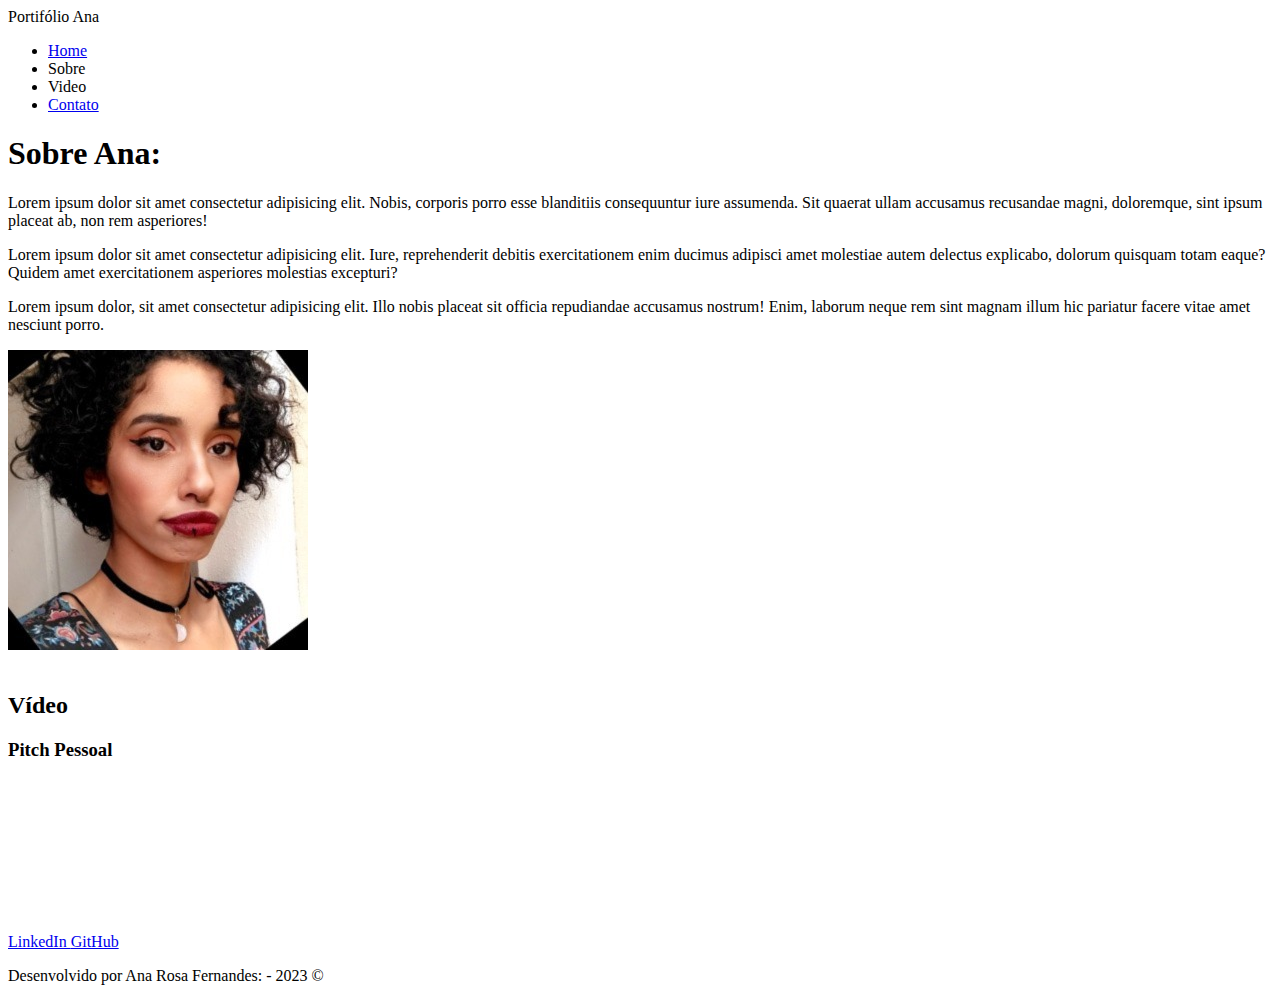
==== index.html @ 9e0f4c59 "Adicionando HTML das pags HOME e CONTATO" ====
<!DOCTYPE html>
<html lang="pt-br">
<head>
  <meta charset="UTF-8">
  <meta http-equiv="X-UA-Compatible" content="IE=edge">
  <meta name="viewport" content="width=device-width, initial-scale=1.0">
  <title>Portifólio</title>
</head>
<body>
  <nav>
    <div>
      <span>Portifólio Ana</span>
    </div>

    <ul>
      <li><a href="index.html">Home</a></li>
      <li>Sobre</li>
      <li>Video</li>
      <li><a href="contato.html">Contato</a></li>
    </ul>
  </nav>
  
  <main>
    <h1>Sobre Ana:</h1>
    <section>
      <div>
      <p>Lorem ipsum dolor sit amet consectetur adipisicing elit. Nobis, corporis porro esse blanditiis consequuntur iure assumenda. Sit quaerat ullam accusamus recusandae magni, doloremque, sint ipsum placeat ab, non rem asperiores!</p>
      <p>Lorem ipsum dolor sit amet consectetur adipisicing elit. Iure, reprehenderit debitis exercitationem enim ducimus adipisci amet molestiae autem delectus explicabo, dolorum quisquam totam eaque? Quidem amet exercitationem asperiores molestias excepturi?</p>
      <p>Lorem ipsum dolor, sit amet consectetur adipisicing elit. Illo nobis placeat sit officia repudiandae accusamus nostrum! Enim, laborum neque rem sint magnam illum hic pariatur facere vitae amet nesciunt porro.</p>
      <img src="assets/images/foto 300.jpg" alt="Foto da Ana, uma mulher negra de cabelo curto e castanho escuro com olhos de cor castanho escuro 3 piercings no lábio inferior e 1 no septo e usando um batom vermelho escuro">
      </div>
      <img src="" alt="">
    </section>
    <h2>Vídeo</h2>
    <section>
      <h3>Pitch Pessoal</h3>
      <video src=""></video> 
    </section>
  </main>
  <footer>
    <div>
      <a href="http://www.linkedin.com/in/anarosafernandes" target="_blank" >
        LinkedIn
      </a>
      <a href="http://www.github.com/hyarmen" target="_blank">
        GitHub
      </a>
      <a href="http://" target="_blank"></a>
    </div>
    <p>Desenvolvido por Ana Rosa Fernandes: - 2023 &copy;</p>
  </footer>
  
</body>
</html>
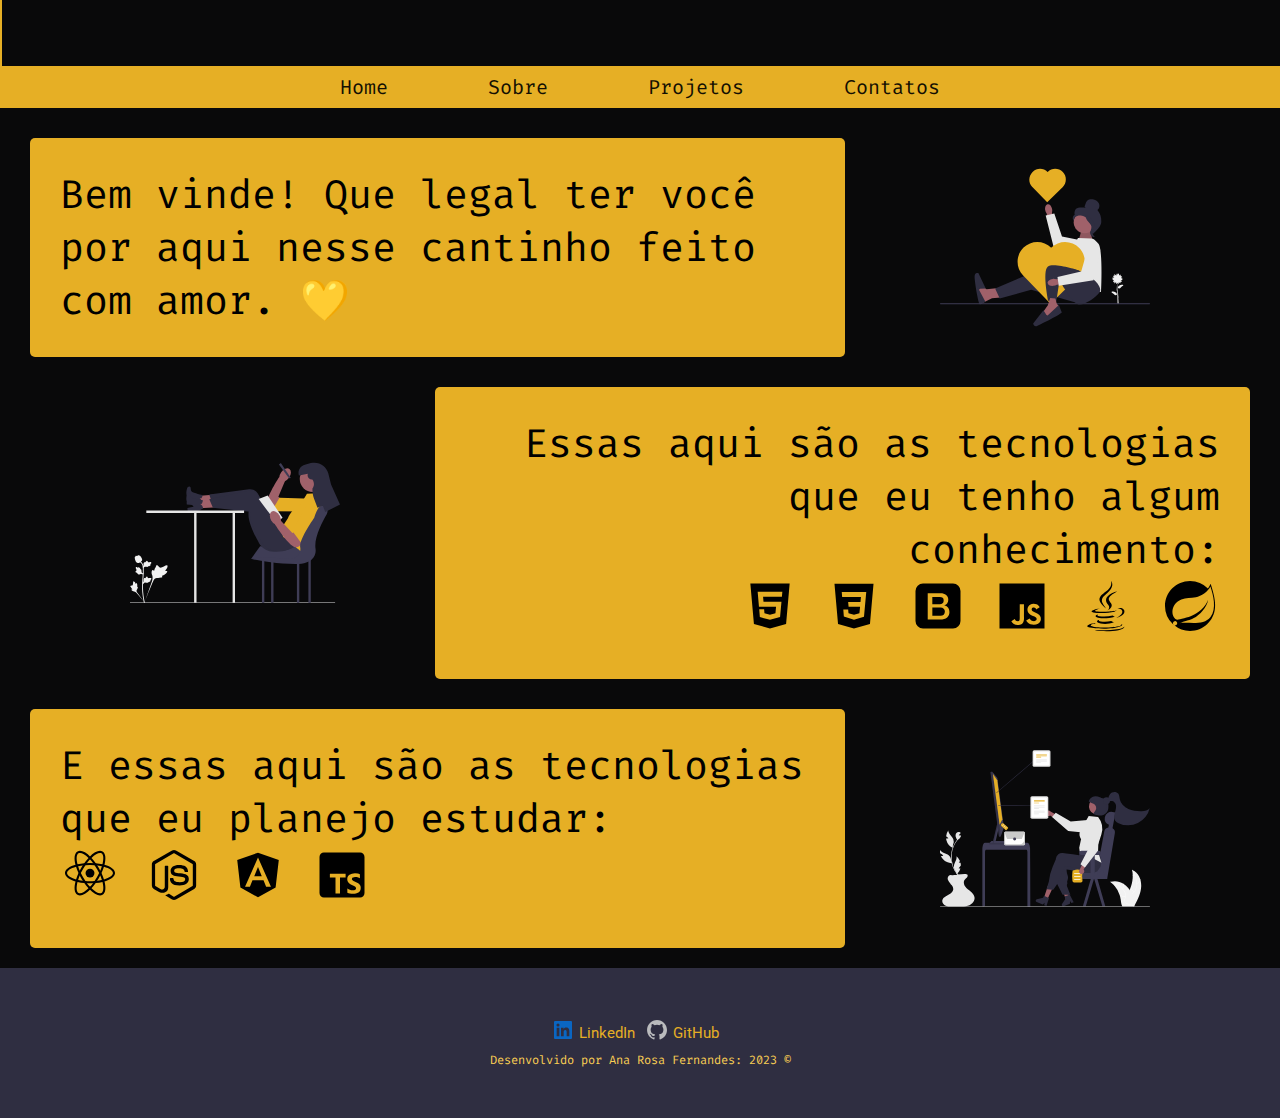
==== commit 546e4656: "criacao de todas pages html com estilizacao basica" ====
--- a/index.html
+++ b/index.html
@@ -5,49 +5,65 @@
   <meta http-equiv="X-UA-Compatible" content="IE=edge">
   <meta name="viewport" content="width=device-width, initial-scale=1.0">
   <title>Portifólio</title>
+  <link rel="stylesheet" href="assets/css/style.css">
+  <link rel="stylesheet" href="assets/css/index.css">
 </head>
 <body>
   <nav>
     <div>
-      <span>Portifólio Ana</span>
+      <h1 class="titulo">Portifólio - Ana Rosa Fernandes</h1>
     </div>
 
-    <ul>
+    <ul class="menu">
       <li><a href="index.html">Home</a></li>
-      <li>Sobre</li>
-      <li>Video</li>
-      <li><a href="contato.html">Contato</a></li>
+      <li><a href="sobre.html">Sobre</a></li>
+      <li><a href="projetos.html">Projetos</a></li>
+      <li><a href="contato.html">Contatos</a></li>
     </ul>
   </nav>
   
   <main>
-    <h1>Sobre Ana:</h1>
-    <section>
-      <div>
-      <p>Lorem ipsum dolor sit amet consectetur adipisicing elit. Nobis, corporis porro esse blanditiis consequuntur iure assumenda. Sit quaerat ullam accusamus recusandae magni, doloremque, sint ipsum placeat ab, non rem asperiores!</p>
-      <p>Lorem ipsum dolor sit amet consectetur adipisicing elit. Iure, reprehenderit debitis exercitationem enim ducimus adipisci amet molestiae autem delectus explicabo, dolorum quisquam totam eaque? Quidem amet exercitationem asperiores molestias excepturi?</p>
-      <p>Lorem ipsum dolor, sit amet consectetur adipisicing elit. Illo nobis placeat sit officia repudiandae accusamus nostrum! Enim, laborum neque rem sint magnam illum hic pariatur facere vitae amet nesciunt porro.</p>
-      <img src="assets/images/foto 300.jpg" alt="Foto da Ana, uma mulher negra de cabelo curto e castanho escuro com olhos de cor castanho escuro 3 piercings no lábio inferior e 1 no septo e usando um batom vermelho escuro">
-      </div>
-      <img src="" alt="">
-    </section>
-    <h2>Vídeo</h2>
-    <section>
-      <h3>Pitch Pessoal</h3>
-      <video src=""></video> 
-    </section>
+    <div class="sec1">
+      <p class="intro">Bem vinde! Que legal ter você por aqui nesse cantinho feito com amor. 💛</p>
+      <img class="heart" src="assets/images/undraw_appreciation_42fa.svg" alt="desenho de uma mulher preta sentada no chão mostrando um coração amarelo">
+    </div>
+    
+    <div class="sec2">
+      <img class="study" src="assets/images/undraw_exams_re_4ios.svg" alt="esenho de uma mulher preta sentada em uma cadeira com os pés em cima da mesa enquanto olha pra um papel e segura uma caneta">
+      <p class="tec">Essas aqui são as tecnologias que eu tenho algum conhecimento:
+        <br>
+        <abbr title="HTML"><img src="assets/icons/svg/bxl-html5.svg" alt="logo do HTML5"></abbr>
+        <abbr title="CSS"><img src="assets/icons/svg/bxl-css3.svg" alt="logo do CSS3"></abbr>
+        <abbr title="Bootstrap"><img src="assets/icons/svg/bxl-bootstrap.svg" alt="logo do framework  Bootstrap"></abbr>
+        <abbr title="JavaScript"><img src="assets/icons/svg/bxl-javascript.svg" alt="logo do JavaScript"></abbr>
+        <abbr title="Java"><img src="assets/icons/svg/bxl-java.svg" alt="logo do Java"></abbr>
+        <abbr title="Spring Boot"><img src="assets/icons/svg/bxl-spring-boot.svg" alt="logo do framework Spring Boot"></abbr>
+      </p>
+    </div>
+    
+    <div class="sec3">
+      <p class="plano">E essas aqui são as tecnologias que eu planejo estudar:
+        <br>
+        <abbr title="React"><img src="assets/icons/svg/bxl-react.svg" alt="logo react"></abbr>
+        <abbr title="NodeJs"><img src="assets/icons/svg/bxl-nodejs.svg" alt="logo nodejs"></abbr>
+        <abbr title="Angular"><img src="assets/icons/svg/bxl-angular.svg" alt="logo angular"></abbr>
+        <abbr title="TypeScript"><img src="assets/icons/svg/bxl-typescript.svg" alt="logo TypeScript"></abbr>
+      </p>
+      <img class="planning" src="assets/images/undraw_organizing_projects_re_9p1k.svg" alt="desenho de uma mulher preta sentada em uma cadeira em frente ao computador organizando seus projetos">
+    </div>
   </main>
+
   <footer>
     <div>
       <a href="http://www.linkedin.com/in/anarosafernandes" target="_blank" >
-        LinkedIn
+        <img class="linkedin" src="assets/icons/svg/bxl-linkedin-square.svg" alt="logo do linkedin"> LinkedIn
       </a>
       <a href="http://www.github.com/hyarmen" target="_blank">
-        GitHub
+        <img class="github" src="assets/icons/svg/bxl-github.svg" alt="logo do github"> GitHub
       </a>
       <a href="http://" target="_blank"></a>
     </div>
-    <p>Desenvolvido por Ana Rosa Fernandes: - 2023 &copy;</p>
+    <p>Desenvolvido por Ana Rosa Fernandes: 2023 &copy;</p>
   </footer>
   
 </body>
--- a/assets/css/style.css
+++ b/assets/css/style.css
@@ -0,0 +1,134 @@
+@import url('https://fonts.googleapis.com/css2?family=Fira+Code&family=Roboto:wght@300&display=swap');
+
+:root {
+  font-size: 62.5%;
+  --fira-code: 'Fira Code', monospace;
+  --roboto-mono: 'Roboto', sans-serif;
+
+  --bg-page: #09090A;
+  --bg-nav: #3a53e3;
+  --bg-sobre: #f8cd53;
+  --bg-footer: #29282b;
+  --bg-nav-hover: #ffc93f;
+
+  --font-padrao: #000;
+  --font-nav: #fff;
+  --font-by:orange;
+  --font-button-hover:#e6af25;
+
+  --cor-sombra: #C0C0C0;
+  --cor-sombra-hover: #191970;
+  --cor-button-hover: #191970;
+  --cor-placeholder-effect: #191970;
+}
+
+* {
+  margin: 0;
+  padding: 0;
+  box-sizing: border-box;
+}
+
+body {
+  background-color: var(--bg-page);
+}
+
+.titulo {
+  font-weight: 300;
+  display: flex;
+  justify-content: center;
+  font-size: 5rem;
+  font-family: var(--fira-code);
+  margin-right: 0;
+  white-space: nowrap;
+  overflow: hidden;
+  position: relative;
+  color: #e6af25;
+}
+
+.titulo::after {
+  content: "";
+  position: absolute;
+  left: 0;
+  height: 100%;
+  width: 100%;
+  background: var(--bg-page);
+  border-left: 2px solid #e6af25;
+  animation: blinkCursor 700ms infinite normal, typing 6s steps(40) 1s normal both;
+}
+
+@keyframes typing {
+  100%{
+    left: 90%;
+  
+  }
+}
+
+@keyframes blinkCursor {
+  from{
+    border-left: 2px solid #e6af25;
+  }
+  to{
+    border-left: transparent;
+  }
+}
+
+.menu{
+  display: flex;
+  justify-content: center;
+  background-color: #e6af25;
+}
+
+a{
+  text-decoration: none;
+  color: rgb(20, 15, 2);
+}
+
+a:visited{
+  color: black;
+}
+
+li {
+  display: inline;
+  padding: 8px 50px;
+  font-size: 2rem;
+  font-family: var(--fira-code);
+  margin: 0;
+  transition: all 200ms ease-in-out;
+}
+
+li:hover {
+  background-color: var(--bg-nav-hover);
+  padding: 8px 50px;
+  margin: 0;
+}
+
+footer p{
+  color: #f8cd53;
+  font-family: var(--fira-code);
+  font-size: 1.2rem;
+}
+
+footer img {
+  vertical-align: text-bottom;
+}
+
+footer a {
+  font-family: var(--roboto-mono);
+  color: #e6af25;
+  font-size: 1.5rem;
+}
+
+footer div {
+  display: flex;
+  gap: 10px;
+  margin-bottom: 10px;
+}
+
+footer {
+  display: flex;
+  flex-direction: column;
+  align-items: center;
+  margin-top: 20px;
+  background-color: #2F2E41;
+  padding: 50px;
+}
--- a/assets/css/index.css
+++ b/assets/css/index.css
@@ -0,0 +1,77 @@
+@import url('https://fonts.googleapis.com/css2?family=Fira+Code&family=Roboto:wght@300&display=swap');
+
+:root {
+  font-size: 62.5%;
+  --fira-code: 'Fira Code', monospace;
+  --roboto-mono: 'Roboto', sans-serif;
+}
+
+div.sec1 {
+  display: flex;
+  justify-content: center;
+}
+
+p.intro {
+  text-align: left;
+  font-size: 4rem;
+  margin: 30px 35px 0 30px;
+  background: #e6af25;
+  padding: 30px;
+  font-family: var(--fira-code);
+  border-radius: 5px;
+}
+
+img.heart {
+  width: 30rem;
+  padding: 10px 30px 10px 60px;
+  margin: 30px 100px 0 0;
+}
+
+div.sec2 {
+  display: flex;
+  justify-content: center;
+}
+
+img.study {
+  width: 30rem;
+  padding: 10px 60px 10px 30px;
+  margin: 30px 0 0 100px;
+}
+
+p.tec {
+  text-align: right;
+  font-size: 4rem;
+  margin: 30px 30px 0 35px;
+  background: #e6af25;
+  padding: 30px;
+  font-family: var(--fira-code);
+  border-radius: 5px;
+}
+p.tec img {
+  width: 60px;
+}
+
+div.sec3 {
+  display: flex;
+  justify-content: center;
+}
+
+p.plano {
+  text-align: left;
+  font-size: 4rem;
+  margin: 30px 35px 0 30px;
+  background: #e6af25;
+  padding: 30px;
+  font-family: var(--fira-code);
+  border-radius: 5px;
+}
+
+p.plano img {
+  width: 60px;
+}
+
+img.planning {
+  width: 30rem;
+  padding: 10px 30px 10px 60px;
+  margin: 30px 100px 0 0;
+}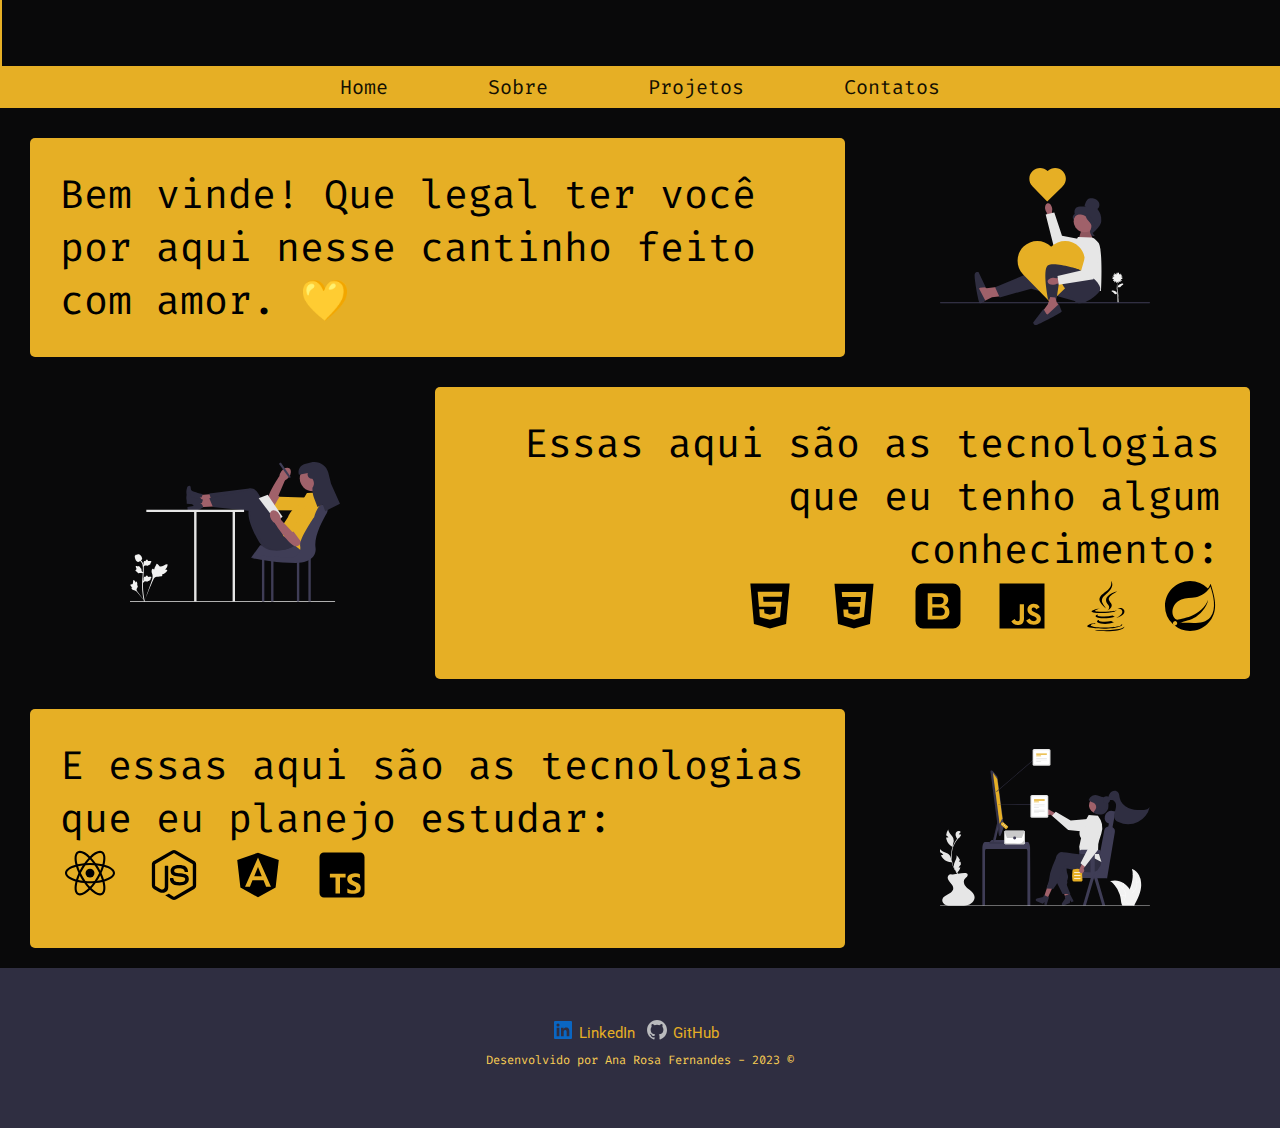
==== commit ee5a3557: "organizacao de arquivos css, adicao de classes e ids, criacao do js para pag contatos" ====
--- a/index.html
+++ b/index.html
@@ -4,7 +4,7 @@
   <meta charset="UTF-8">
   <meta http-equiv="X-UA-Compatible" content="IE=edge">
   <meta name="viewport" content="width=device-width, initial-scale=1.0">
-  <title>Portifólio</title>
+  <title>Portifólio Ana Rosa</title>
   <link rel="stylesheet" href="assets/css/style.css">
   <link rel="stylesheet" href="assets/css/index.css">
 </head>
@@ -15,46 +15,59 @@
     </div>
 
     <ul class="menu">
-      <li><a href="index.html">Home</a></li>
-      <li><a href="sobre.html">Sobre</a></li>
-      <li><a href="projetos.html">Projetos</a></li>
-      <li><a href="contato.html">Contatos</a></li>
+      <li><a class="menuHeader" href="index.html">Home</a></li>
+      <li><a class="menuHeader" href="sobre.html">Sobre</a></li>
+      <li><a class="menuHeader" href="projetos.html">Projetos</a></li>
+      <li><a class="menuHeader" href="contato.html">Contatos</a></li>
     </ul>
   </nav>
   
   <main>
-    <div class="sec1">
-      <p class="intro">Bem vinde! Que legal ter você por aqui nesse cantinho feito com amor. 💛</p>
-      <img class="heart" src="assets/images/undraw_appreciation_42fa.svg" alt="desenho de uma mulher preta sentada no chão mostrando um coração amarelo">
+    <div class="container-home">
+      <div>
+        <p class="intro">Bem vinde! Que legal ter você por aqui nesse cantinho feito com amor. 💛</p>
+      </div>
+
+      <div>
+        <img class="heart" src="assets/images/undraw_appreciation_42fa.svg" alt="desenho de uma mulher preta sentada no chão mostrando um coração amarelo">
+     </div>
     </div>
     
-    <div class="sec2">
-      <img class="study" src="assets/images/undraw_exams_re_4ios.svg" alt="esenho de uma mulher preta sentada em uma cadeira com os pés em cima da mesa enquanto olha pra um papel e segura uma caneta">
-      <p class="tec">Essas aqui são as tecnologias que eu tenho algum conhecimento:
-        <br>
-        <abbr title="HTML"><img src="assets/icons/svg/bxl-html5.svg" alt="logo do HTML5"></abbr>
-        <abbr title="CSS"><img src="assets/icons/svg/bxl-css3.svg" alt="logo do CSS3"></abbr>
-        <abbr title="Bootstrap"><img src="assets/icons/svg/bxl-bootstrap.svg" alt="logo do framework  Bootstrap"></abbr>
-        <abbr title="JavaScript"><img src="assets/icons/svg/bxl-javascript.svg" alt="logo do JavaScript"></abbr>
-        <abbr title="Java"><img src="assets/icons/svg/bxl-java.svg" alt="logo do Java"></abbr>
-        <abbr title="Spring Boot"><img src="assets/icons/svg/bxl-spring-boot.svg" alt="logo do framework Spring Boot"></abbr>
-      </p>
+    <div class="container-home">
+      <div>
+        <img class="study" src="assets/images/undraw_exams_re_4ios.svg" alt="esenho de uma mulher preta sentada em uma cadeira com os pés em cima da mesa enquanto olha pra um papel e segura uma caneta">
+      </div>
+      <div>
+        <p class="tec">Essas aqui são as tecnologias que eu tenho algum conhecimento:
+          <br>
+          <abbr title="HTML"><img src="assets/icons/svg/bxl-html5.svg" alt="logo do HTML5"></abbr>
+          <abbr title="CSS"><img src="assets/icons/svg/bxl-css3.svg" alt="logo do CSS3"></abbr>
+          <abbr title="Bootstrap"><img src="assets/icons/svg/bxl-bootstrap.svg" alt="logo do framework  Bootstrap"></abbr>
+          <abbr title="JavaScript"><img src="assets/icons/svg/bxl-javascript.svg" alt="logo do JavaScript"></abbr>
+          <abbr title="Java"><img src="assets/icons/svg/bxl-java.svg" alt="logo do Java"></abbr>
+          <abbr title="Spring Boot"><img src="assets/icons/svg/bxl-spring-boot.svg" alt="logo do framework Spring Boot"></abbr>
+        </p>
+      </div>
     </div>
     
-    <div class="sec3">
-      <p class="plano">E essas aqui são as tecnologias que eu planejo estudar:
-        <br>
-        <abbr title="React"><img src="assets/icons/svg/bxl-react.svg" alt="logo react"></abbr>
-        <abbr title="NodeJs"><img src="assets/icons/svg/bxl-nodejs.svg" alt="logo nodejs"></abbr>
-        <abbr title="Angular"><img src="assets/icons/svg/bxl-angular.svg" alt="logo angular"></abbr>
-        <abbr title="TypeScript"><img src="assets/icons/svg/bxl-typescript.svg" alt="logo TypeScript"></abbr>
-      </p>
-      <img class="planning" src="assets/images/undraw_organizing_projects_re_9p1k.svg" alt="desenho de uma mulher preta sentada em uma cadeira em frente ao computador organizando seus projetos">
+    <div class="container-home">
+      <div>
+        <p class="plano">E essas aqui são as tecnologias que eu planejo estudar:
+          <br>
+          <abbr title="React"><img src="assets/icons/svg/bxl-react.svg" alt="logo react"></abbr>
+          <abbr title="NodeJs"><img src="assets/icons/svg/bxl-nodejs.svg" alt="logo nodejs"></abbr>
+          <abbr title="Angular"><img src="assets/icons/svg/bxl-angular.svg" alt="logo angular"></abbr>
+          <abbr title="TypeScript"><img src="assets/icons/svg/bxl-typescript.svg" alt="logo TypeScript"></abbr>
+        </p>
+      </div>
+      <div>
+        <img class="planning" src="assets/images/undraw_organizing_projects_re_9p1k.svg" alt="desenho de uma mulher preta sentada em uma cadeira em frente ao computador organizando seus projetos">
+      </div>
     </div>
   </main>
 
   <footer>
-    <div>
+    <div class="container-home">
       <a href="http://www.linkedin.com/in/anarosafernandes" target="_blank" >
         <img class="linkedin" src="assets/icons/svg/bxl-linkedin-square.svg" alt="logo do linkedin"> LinkedIn
       </a>
@@ -63,7 +76,10 @@
       </a>
       <a href="http://" target="_blank"></a>
     </div>
-    <p>Desenvolvido por Ana Rosa Fernandes: 2023 &copy;</p>
+    <div class="container-home">
+      <p>Desenvolvido por Ana Rosa Fernandes - 2023 &copy;</p>
+    </div>
+    
   </footer>
   
 </body>
--- a/assets/css/style.css
+++ b/assets/css/style.css
@@ -21,6 +21,8 @@
   --cor-button-hover: #191970;
   --cor-placeholder-effect: #191970;
 }
+
+/*Estilo Geral com Header e Footer*/
 
 * {
   margin: 0;
@@ -78,17 +80,18 @@
   background-color: #e6af25;
 }
 
-a{
+a.menuHeader{
   text-decoration: none;
   color: rgb(20, 15, 2);
 }
 
-a:visited{
+a.menuHeader:visited{
   color: black;
 }
 
-li {
-  display: inline;
+.menu li{
+  display: flex;
+  flex-direction: row;
   padding: 8px 50px;
   font-size: 2rem;
   font-family: var(--fira-code);
@@ -96,7 +99,7 @@
   transition: all 200ms ease-in-out;
 }
 
-li:hover {
+.menu li:hover {
   background-color: var(--bg-nav-hover);
   padding: 8px 50px;
   margin: 0;
@@ -116,19 +119,190 @@
   font-family: var(--roboto-mono);
   color: #e6af25;
   font-size: 1.5rem;
+  text-decoration: none;
 }
 
 footer div {
-  display: flex;
   gap: 10px;
   margin-bottom: 10px;
 }
 
 footer {
-  display: flex;
-  flex-direction: column;
-  align-items: center;
   margin-top: 20px;
   background-color: #2F2E41;
   padding: 50px;
 }
+
+/*Estilo página Home*/
+
+div.container-home {
+  display: flex;
+  flex-flow: row;
+  justify-content: center;
+  align-items: center;
+}
+
+p.intro {
+  text-align: left;
+  font-size: 4rem;
+  margin: 30px 35px 0 30px;
+  background: #e6af25;
+  padding: 30px;
+  font-family: var(--fira-code);
+  border-radius: 5px;
+}
+
+img.heart {
+  width: 30rem;
+  padding: 10px 30px 10px 60px;
+  margin: 30px 100px 0 0;
+}
+
+img.study {
+  width: 30rem;
+  padding: 10px 60px 10px 30px;
+  margin: 30px 0 0 100px;
+}
+
+p.tec {
+  text-align: right;
+  font-size: 4rem;
+  margin: 30px 30px 0 35px;
+  background: #e6af25;
+  padding: 30px;
+  font-family: var(--fira-code);
+  border-radius: 5px;
+}
+
+p.tec img {
+  width: 60px;
+}
+
+p.plano {
+  text-align: left;
+  font-size: 4rem;
+  margin: 30px 35px 0 30px;
+  background: #e6af25;
+  padding: 30px;
+  font-family: var(--fira-code);
+  border-radius: 5px;
+}
+
+p.plano img {
+  width: 60px;
+}
+
+img.planning {
+  width: 30rem;
+  padding: 10px 30px 10px 60px;
+  margin: 30px 100px 0 0;
+}
+
+/*Estilo página Sobre*/
+
+h1.tituloSobre {
+  font-size: 4rem;
+  text-align: center;
+  font-family: var(--fira-code);
+  color: #e6af25;
+  margin: 10px 0;
+}
+
+img.aboutMe {
+  width: 30rem;
+  display: block;
+  margin: 1.8rem auto;
+}
+
+div.sobreParagrafos{
+  font-size: 1.7rem;
+  font-family: var(--roboto-mono);
+  padding: 10px 0;
+  text-align: center;
+  margin: 0 100px;
+  color: #09090A;
+  background: #e6af25;
+  line-height: 2;
+}
+
+div p a.rpg-link  {
+  color: #FEF08A;
+}
+
+.rpg-link:hover {
+  color: #CA8A04;
+}
+
+.foto-ana {
+  display: flex;
+  margin: 30px auto;
+  border: 5px solid #e6af25;
+  border-radius: 100%;
+}
+
+/*Estilo da Página Contatos*/
+
+h1.tituloContato {
+  font-size: 3rem;
+  text-align: center;
+  font-family: var(--fira-code);
+  color: #e6af25;
+  margin: 10px 0;
+  font-weight: 300;
+}
+
+.label-title {
+  color: #e6af25;
+  font-family: var(--roboto-mono);
+  font-size: 1.5rem;
+}
+
+.contato-email, .contato-linkedin {
+  display: flex;
+  justify-content: center;
+  align-items: center;
+  gap: 1rem;
+  background: #e6af25;
+  margin: 1rem 40rem;
+  border-radius: 5px;
+  font-family: var(--fira-code);
+}
+
+.contato-linkedin a {
+  text-decoration: none;
+  color: rgb(20, 15, 2);
+}
+
+div.contato-email p, div.contato-linkedin a {
+  font-size: 2rem;
+}
+
+img.mail-img, img.linkedin-img {
+  width: 5rem;
+}
+
+img.img-contato {
+  display: block;
+  margin: 0 10rem;
+  width: 70rem;
+}
+
+.contatoSec2 p {
+  font-family: var(--roboto-mono);
+  font-size: 1rem;
+  color: #e6af25;
+  font-weight: 300;
+  margin: 0.3rem;
+}
+
+iframe.maps {
+  margin: 1rem;
+  width: 50rem;
+  height: 29rem;
+  border-radius: 5px;
+}
+
+.txt {
+  font-family: var(--roboto-mono);
+  font-size: 1.2rem;
+}